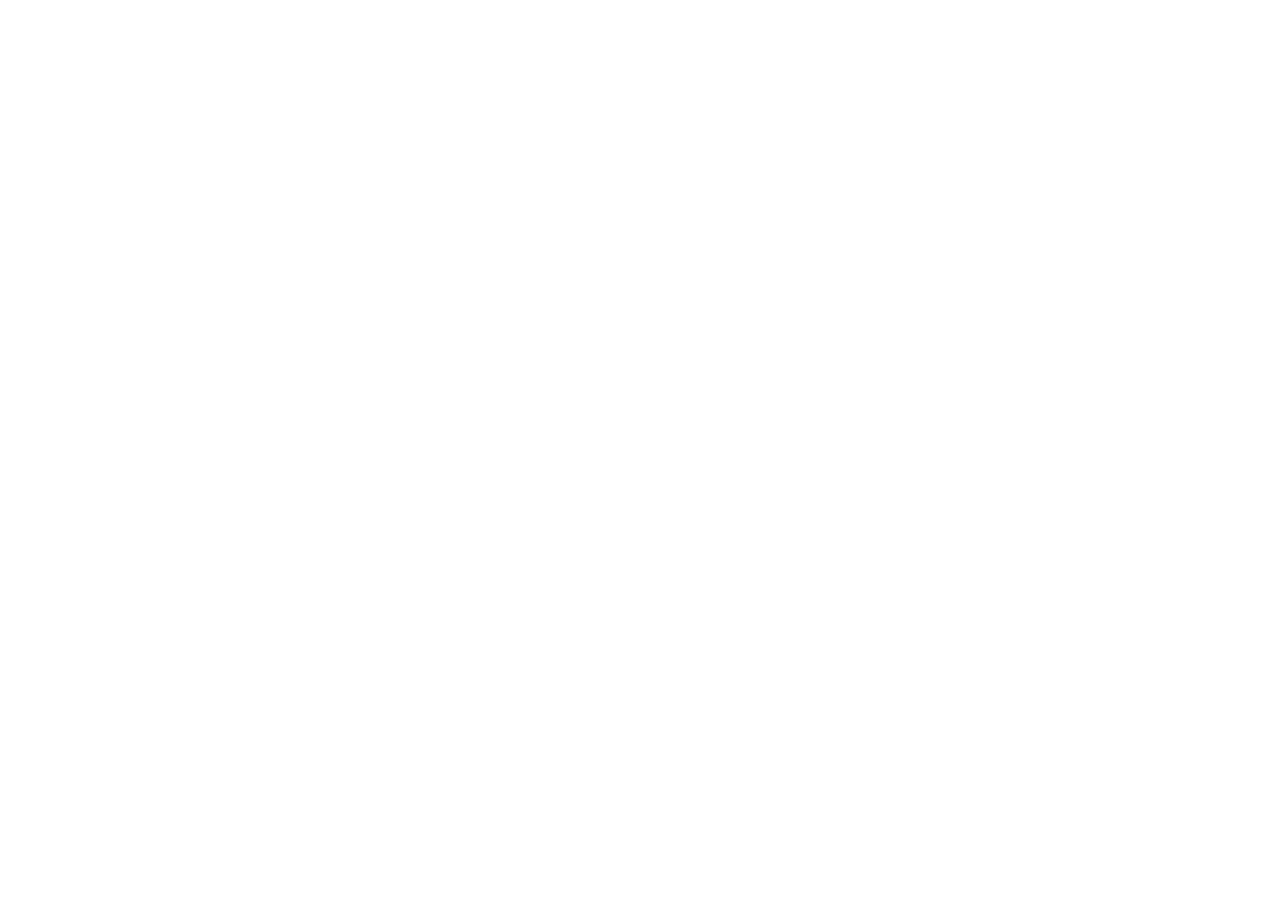
==== index.html @ f9ab1e7c "My web page" ====
<!DOCTYPE html>
<html lang="en">
<head>
    <meta charset="UTF-8">
    <meta http-equiv="X-UA-Compatible" content="IE=edge">
    <meta name="viewport" content="width=device-width, initial-scale=1.0">
    <title>Document</title>
</head>
<body>
    <section class="contact"></section>
    <section class="habilities"></section>
    <section class="projects"></section>
    <section class="laboralExperience"></section>
    <section class="personalInformation"></section>

</body>
</html>
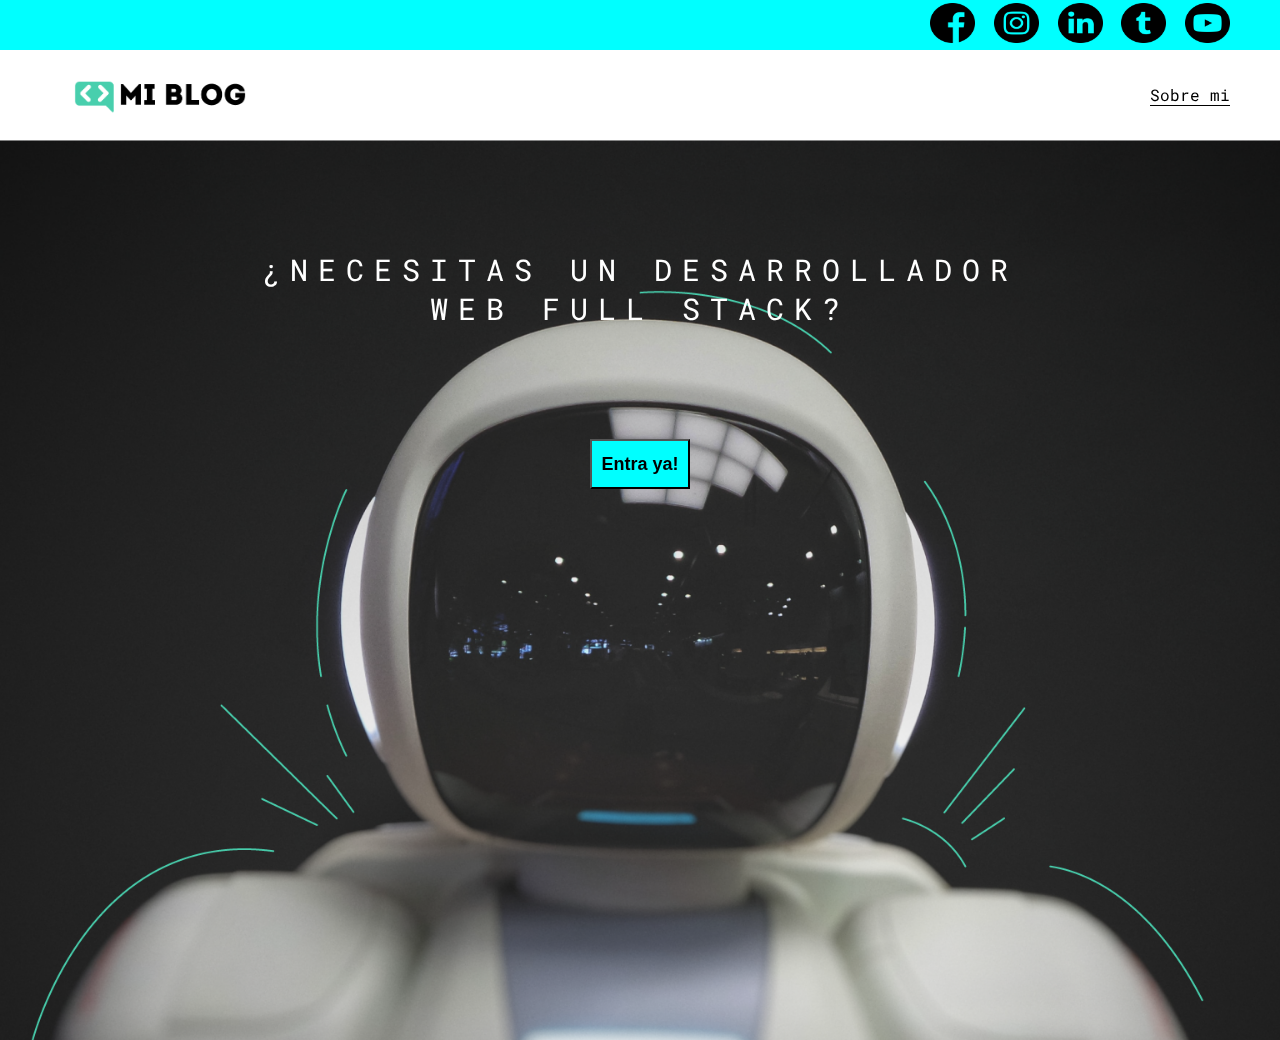
==== commit ab3af493: "Project Layout" ====
--- a/index.html
+++ b/index.html
@@ -4,14 +4,37 @@
     <meta charset="UTF-8">
     <meta http-equiv="X-UA-Compatible" content="IE=edge">
     <meta name="viewport" content="width=device-width, initial-scale=1.0">
-    <title>Document</title>
+    <title>Mi Blog</title>
+    <link rel="stylesheet" href="css/main.css">
+    <link rel="stylesheet" href="css/media-queries.css">
 </head>
-<body>
-    <section class="contact"></section>
-    <section class="habilities"></section>
-    <section class="projects"></section>
-    <section class="laboralExperience"></section>
-    <section class="personalInformation"></section>
-
+<body class="home-body">
+    <header>
+        <section class="header-icons-container">
+            <div class="icons">
+                <a href="/"><span><img src="css/Icons/facebook.png" alt="Logo facebook" width="45px" height="40px"></span></a>
+                <a href="/"><span><img src="css/Icons/instagram.png" alt="Logo instagram" width="45px" height="40px"></span></a>
+                <a href="/"><span><img src="css/Icons/linkedin.png" alt="Logo linkedin" width="45px" height="40px"></span></a>
+                <a href="/"><span><img src="css/Icons/twitter.png" alt="Logo twitter" width="45px" height="40px"></span></a>
+                <a href="/"><span><img src="css/Icons/youtube.png" alt="Logo youtube" width="45px" height="40px"></span></a>
+            </div>
+        </section>
+        <nav>
+            <section class="nav-logo-container">
+                <a href="/"a> <img src="css/img/logotipo.webp" alt="LOGO DE MI BLOG"> </a>
+            </section>
+            <section class="profile-link">
+                <a href="perfil.html">Sobre mi</a>
+            </section>
+        </nav>
+    </header>
+    <main class="home-main">
+        <section>
+            <p class="home-main-text">¿NECESITAS UN DESARROLLADOR WEB FULL STACK?</p>
+            <button class="home-main-button">
+                <a href="blogs.html">Entra ya!</a>
+            </button>
+        </section>
+    </main><!--Because this is the principal part of my project-->
 </body>
 </html>--- a/css/main.css
+++ b/css/main.css
@@ -0,0 +1,98 @@
+@import url('https://fonts.googleapis.com/css2?family=Roboto+Mono:wght@400;500;700&family=Roboto+Slab:wght@400;700&family=Roboto:wght@400;500;700;900&display=swap');
+body{
+    font-family: 'Roboto Mono', monospace;
+    margin: 0;
+    padding: 0;
+}
+a{
+    text-decoration: none;
+    display: inline;/*Se ponen de forma orizontal*/
+    color: black;
+}
+.home-body{
+    position: fixed;
+    top: 0;
+    bottom: 0;
+    left: 0;
+    right: 0;
+}
+header{
+    width: 100%; /*Quiero que vaya de lado a lado en la pantalla*/
+    height: 140px;
+    display: grid;
+    grid-template-rows: 1fr 1fr;
+}
+header .header-icons-container{
+    width: 100%;
+    height: 50px;
+    display: grid;/*Para facilitar el posicionamiento del div*/
+    background-color: aqua;
+}
+header .header-icons-container .icons{
+    width: 300px;
+    height: auto;
+    display: flex;
+    justify-items: flex-end;
+    align-items: center;
+    justify-content: space-between;
+    justify-self: end;
+    margin-right: 50px;
+}
+nav {
+    display: grid;/*ayuda a Secciona los contenedores internos*/
+    grid-template-columns: 1fr 1fr;/*Acá ya seccionamos*/
+    height: 90px;
+}
+nav .nav-logo-container{
+    margin-left: 50px;
+}
+nav .profile-link{
+    display: flex;
+    align-items: center;
+    justify-content: flex-end;
+    margin-right: 50px;
+}
+nav .nav-logo-container img{
+    width:220px;
+    margin-top: 10px;
+}
+nav .profile-link a{
+
+    color: black;
+    border-bottom: 1px solid black;/*Añade el borde abajo y le da color, sirve para "subrayar"*/
+}
+.home-main{
+    display: grid;
+    grid-template-columns: 1fr 4fr 1fr; /*Le estamos diciendo que nos divida en fracciones y una de ellas tendrá 4 veces el tamaño de las otras*/
+    height: 100%;
+    background-image: url('img/background-main.webp');
+    background-position: center;
+    background-repeat: no-repeat;
+    background-size: cover;
+}
+.home-main section{
+    display: grid;
+    grid-column: 2; /*Selecciona la segunda fracción dividida anteriormente*/
+    justify-items: center;
+    height: 350px;
+    margin-top: 80px;
+}
+.home-main-text{
+    font-family: 'Roboto Mono', monospace;
+    font-size: 30px;
+    font-weight: 700px;
+    letter-spacing: 10px;
+    color: white;
+    text-align: center;
+}
+.home-main-button{
+    width: 100px;
+    height: 50px;
+    background-color: aqua;
+    display: grid;
+    align-items: center;
+}
+.home-main-button a{
+    font-weight: 700;
+    font-size: 18px;
+}
--- a/css/media-queries.css
+++ b/css/media-queries.css
@@ -0,0 +1,3 @@
+@media(max-width: 900px){
+    
+}